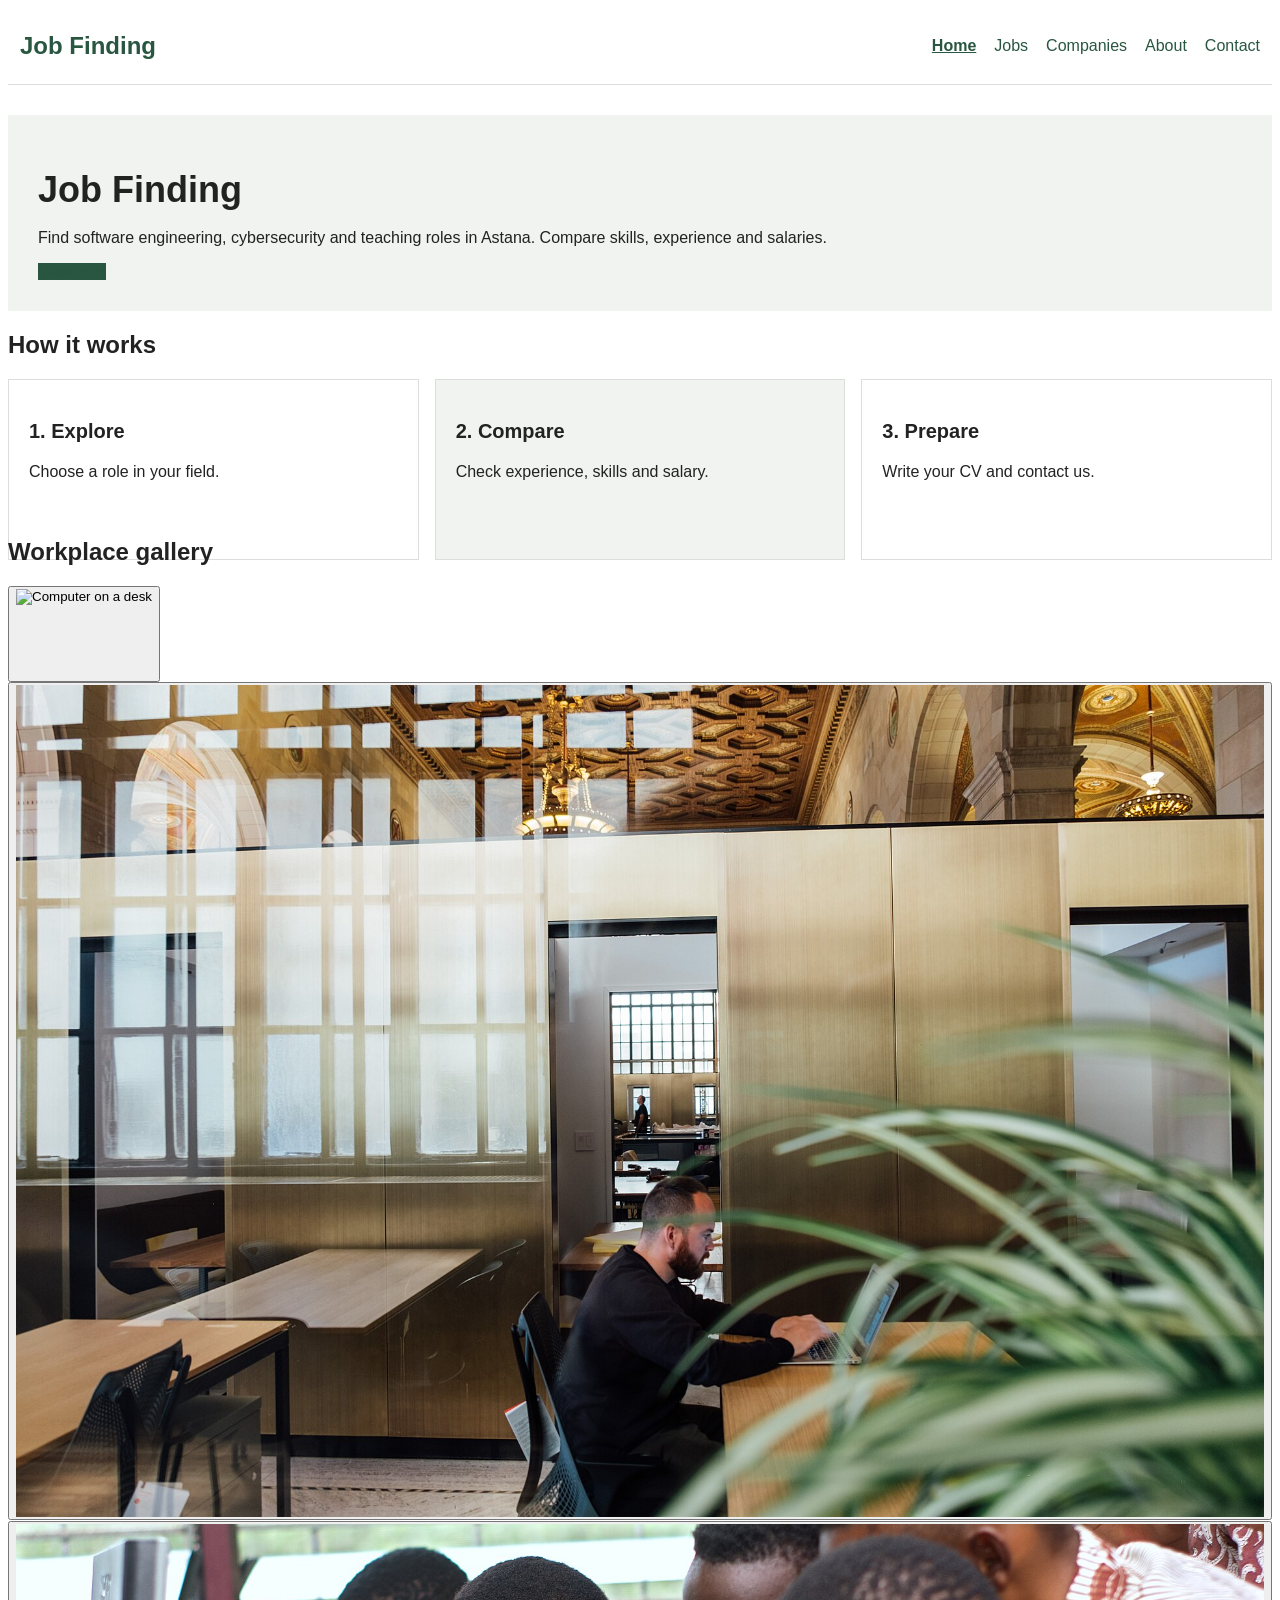
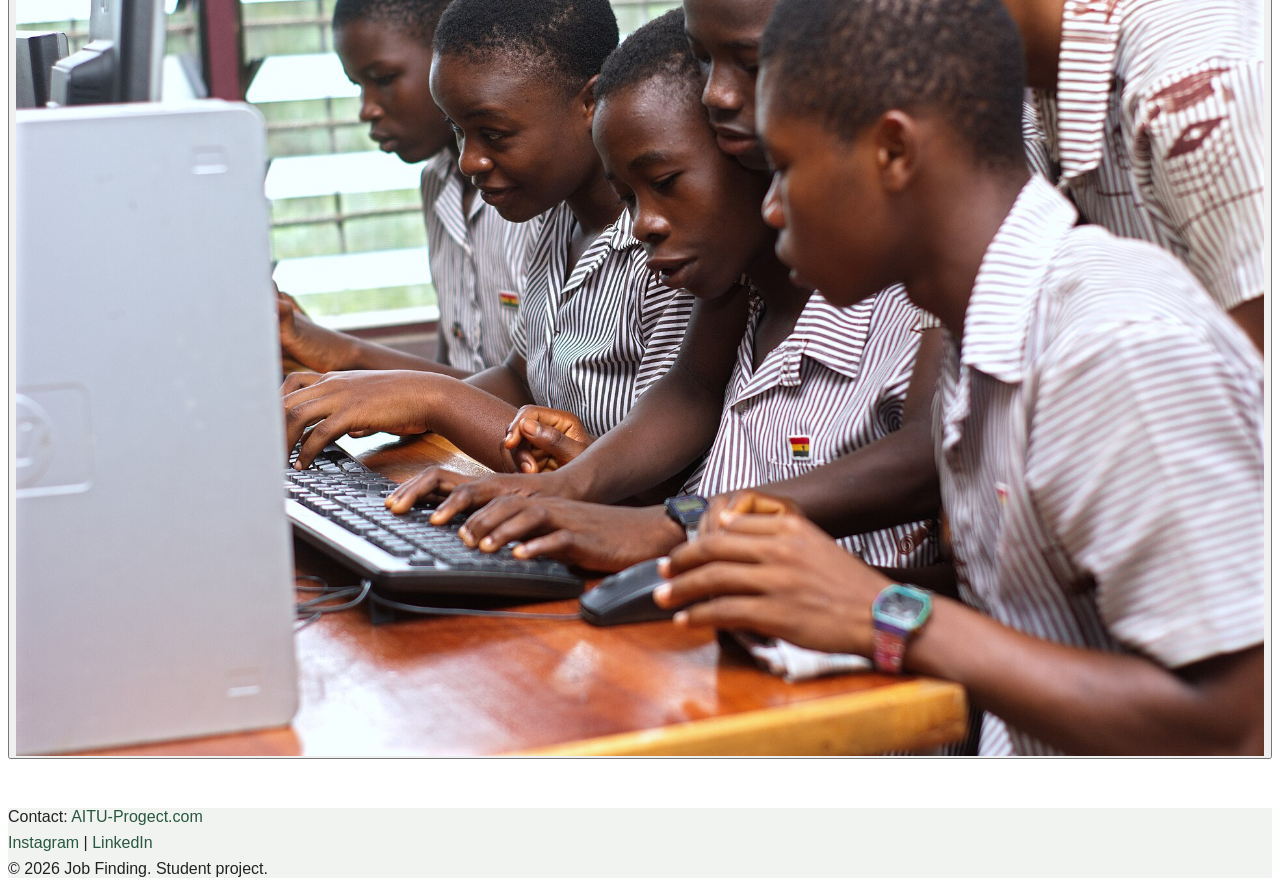
==== index.html @ 7cf2845a "Endterm" ====
<!DOCTYPE html>
<html lang="en">

<head>
    <meta charset="UTF-8">
    <meta name="viewport" content="width=device-width, initial-scale=1.0">
    <title>Home - Job Finding</title>
    <link rel="stylesheet" href="css/bootstrap.min.css">
    <link rel="stylesheet" href="css/style.css">
    <script src="https://code.jquery.com/jquery-3.7.1.min.js"></script>
    <script src="js/script.js"></script>
</head>

<body>
    <header class="container">
        <a class="logo" href="index.html">Job Finding</a>
        <nav>
            <a class="active" href="index.html">Home</a>
            <a href="jobs.html">Jobs</a>
            <a href="companies.html">Companies</a>
            <a href="about.html">About</a>
            <a href="contact.html">Contact</a>
        </nav>
    </header>
    <main class="container">
        <div id="intro">
            <h1>Job Finding</h1>
            <p>Find software engineering, cybersecurity and teaching roles in Astana. Compare skills, experience and
                salaries.</p>
            <a class="btn btn-primary" href="jobs.html">View jobs</a>
        </div>
        <h2 class="mt-3">How it works</h2>
        <div class="steps">
            <div class="box">
                <h3>1. Explore</h3>
                <p>Choose a role in your field.</p>
            </div>
            <div class="box">
                <h3>2. Compare</h3>
                <p>Check experience, skills and salary.</p>
            </div>
            <div class="box">
                <h3>3. Prepare</h3>
                <p>Write your CV and contact us.</p>
            </div>
        </div>
        <section class="mt-4" aria-labelledby="gallery-title">
            <h2 id="gallery-title">Workplace gallery</h2>
            <div class="row g-3">
                <div class="col-12 col-sm-4">
                    <button type="button" class="gallery-thumb btn p-0 border w-100">
                        <img src="images/work.png" alt="Computer on a desk" loading="lazy">
                    </button>
                </div>
                <div class="col-12 col-sm-4">
                    <button type="button" class="gallery-thumb btn p-0 border w-100">
                        <img src="images/office.jpg" alt="Open office workspace" loading="lazy">
                    </button>
                </div>
                <div class="col-12 col-sm-4">
                    <button type="button" class="gallery-thumb btn p-0 border w-100">
                        <img src="images/computer-lab.jpg" alt="Students working at a computer" loading="lazy">
                    </button>
                </div>
            </div>
        </section>

        <dialog id="gallery-dialog" class="border-0 rounded p-3" aria-label="Workplace photo">
            <div class="d-flex justify-content-end mb-2">
                <button id="gallery-close" class="btn-close" type="button" aria-label="Close"></button>
            </div>
            <img id="gallery-photo" src="images/work.png" alt="Computer on a desk">
            <div class="d-flex justify-content-between mt-3">
                <button id="gallery-prev" class="btn btn-outline-secondary" type="button">← Previous</button>
                <button id="gallery-next" class="btn btn-outline-secondary" type="button">Next →</button>
            </div>
        </dialog>
    </main>
    <footer class="text-center p-4">
        <p>Contact: <a href="mailto:AITU-Progect.com">AITU-Progect.com</a></p>
        <a href="https://www.instagram.com/">Instagram</a> | <a href="https://www.linkedin.com/">LinkedIn</a>
        <p>© 2026 Job Finding. Student project.</p>
    </footer>
</body>

</html>
---- css/style.css ----
@font-face {
    font-family: JobFont;
    src: url("../fonts/font.ttf");
}

:root {
    --blue: #285640;
    --light: #f0f3f0;
    --text: #222;
}

body {
    font-family: JobFont, Arial, sans-serif;
    color: var(--text);
    background: #fff;
}

header {
    display: flex;
    justify-content: space-between;
    align-items: center;
    padding: 24px 12px;
    border-bottom: 1px solid #ddd;
}

.logo {
    font-size: 24px;
    font-weight: bold;
}

a {
    color: var(--blue);
    text-decoration: none;
}

nav {
    display: flex;
    gap: 18px;
    flex-wrap: wrap;
}

a:hover,
a:focus {
    text-decoration: underline;
}

.active {
    font-weight: bold;
    text-decoration: underline;
}

main {
    padding-top: 30px;
    padding-bottom: 40px;
    min-height: 65vh;
}

h1 {
    font-size: 36px;
    margin-bottom: 18px;
}

h2 {
    font-size: 24px;
}

h3 {
    font-size: 20px;
}

#intro {
    position: relative;
    background: var(--light);
    padding: 30px;
}

.tag {
    display: inline-block;
    color: var(--blue);
    margin-bottom: 12px;
    font-size: 14px;
}

.steps {
    display: grid;
    grid-template-columns: repeat(3, 1fr);
    gap: 16px;
}

.box {
    border: 1px solid #ddd;
    padding: 20px;
    height: 100%;
}

.steps .box:nth-child(2) {
    background: var(--light);
}

.btn-primary {
    background: var(--blue);
    border-color: var(--blue);
}

.btn-primary:hover,
.btn-primary:focus {
    background: #1c3c2d;
}

.work {
    width: 100%;
    max-width: 600px;
}

table {
    width: 100%;
    border-collapse: collapse;
}

th,
td {
    border: 1px solid #ccc;
    padding: 10px;
}

tr:nth-child(even) {
    background: var(--light);
}

form {
    max-width: 450px;
}

label {
    display: block;
    margin-top: 12px;
}

input {
    width: 100%;
    padding: 8px;
    border: 1px solid #aaa;
}

input:focus {
    outline: 2px solid var(--blue);
}

footer {
    background: var(--light);
}

footer p {
    margin: 8px 0;
}

@media (max-width: 992px) {
    .steps {
        grid-template-columns: repeat(2, 1fr);
    }

    h1 {
        font-size: 30px;
    }

    nav {
        gap: 12px;
    }
}

@media (max-width: 576px) {
    header {
        flex-direction: column;
        gap: 15px;
    }

    nav {
        justify-content: center;
    }

    .steps {
        grid-template-columns: 1fr;
    }

    h1 {
        font-size: 26px;
    }

    #intro {
        padding: 20px;
    }

    th,
    td {
        padding: 6px;
        font-size: 13px;
    }
}

.gallery-thumb img {
    display: block;
    width: 100%;
    aspect-ratio: 3 / 2;
    object-fit: cover;
}

#gallery-dialog {
    width: min(92vw, 800px);
}

#gallery-dialog::backdrop {
    background: rgb(0 0 0 / 75%);
}

#gallery-photo {
    display: block;
    width: 100%;
    max-height: 68vh;
    object-fit: contain;
}
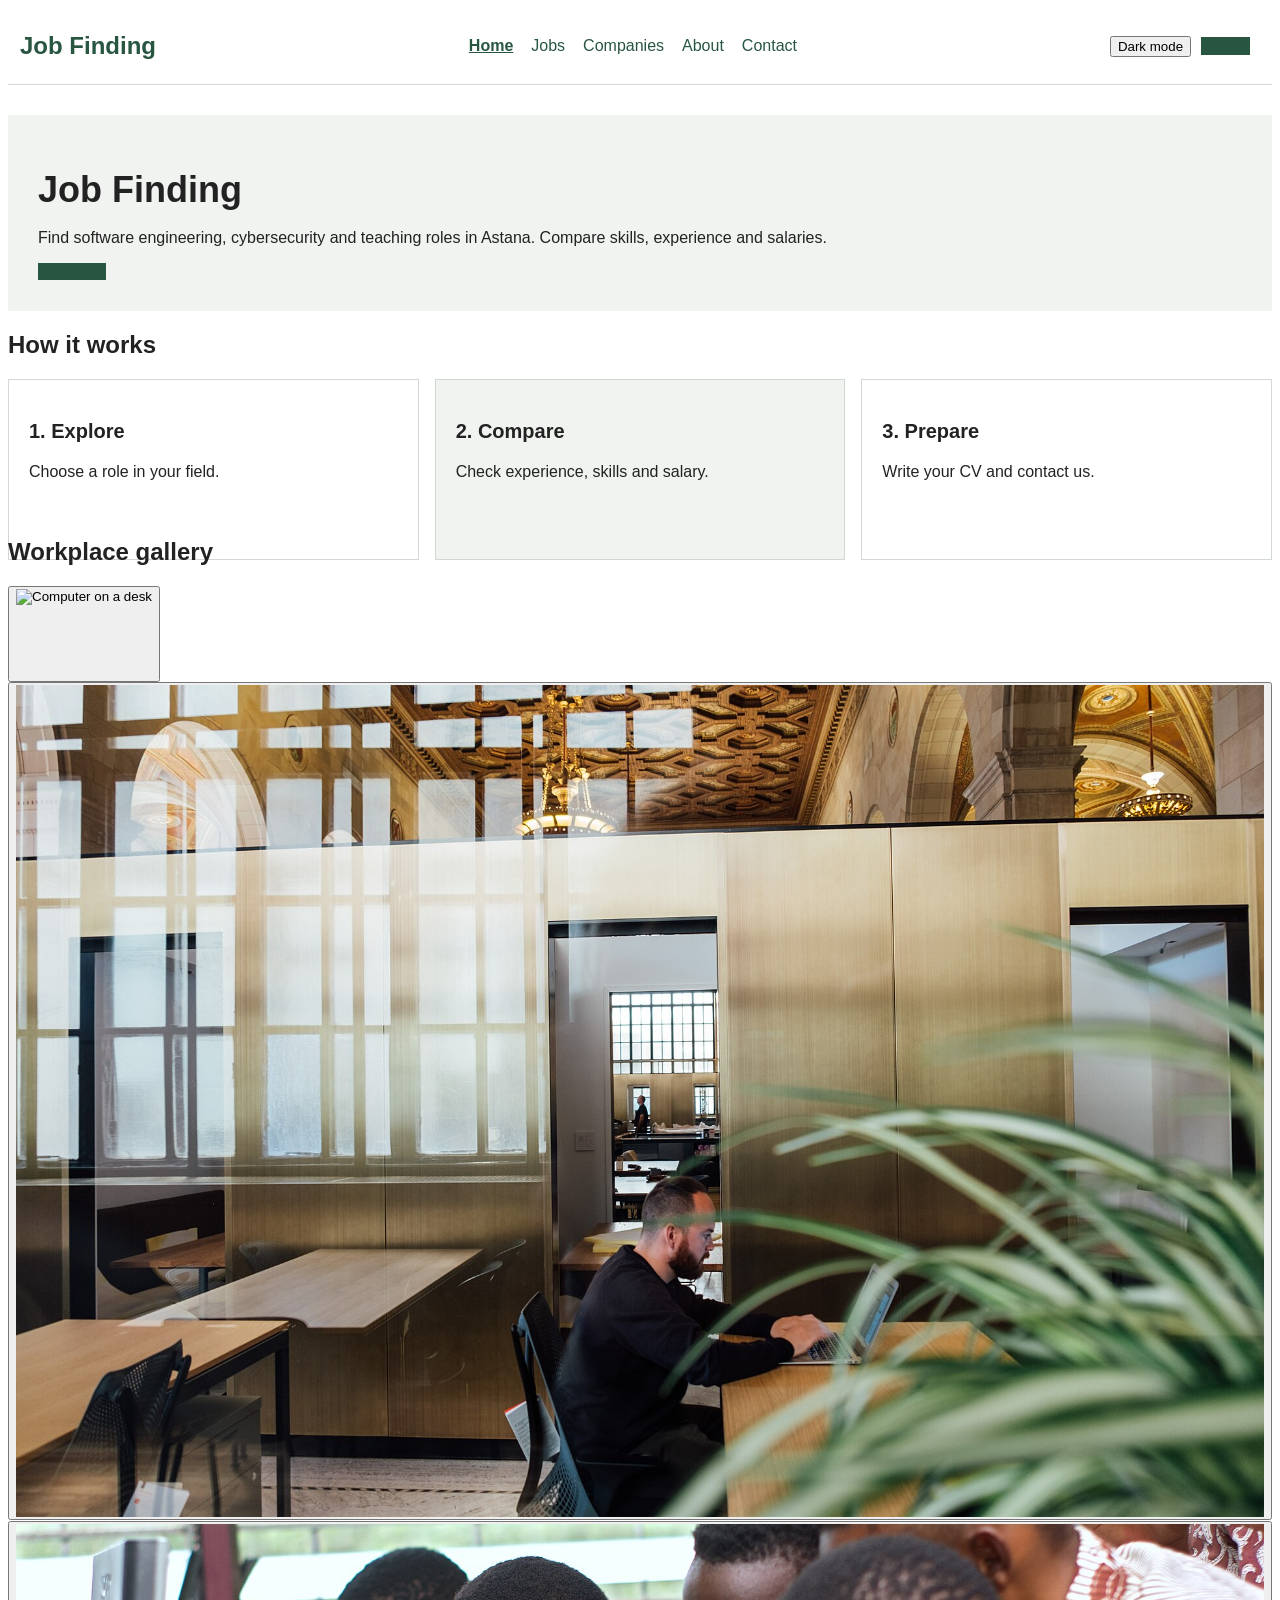
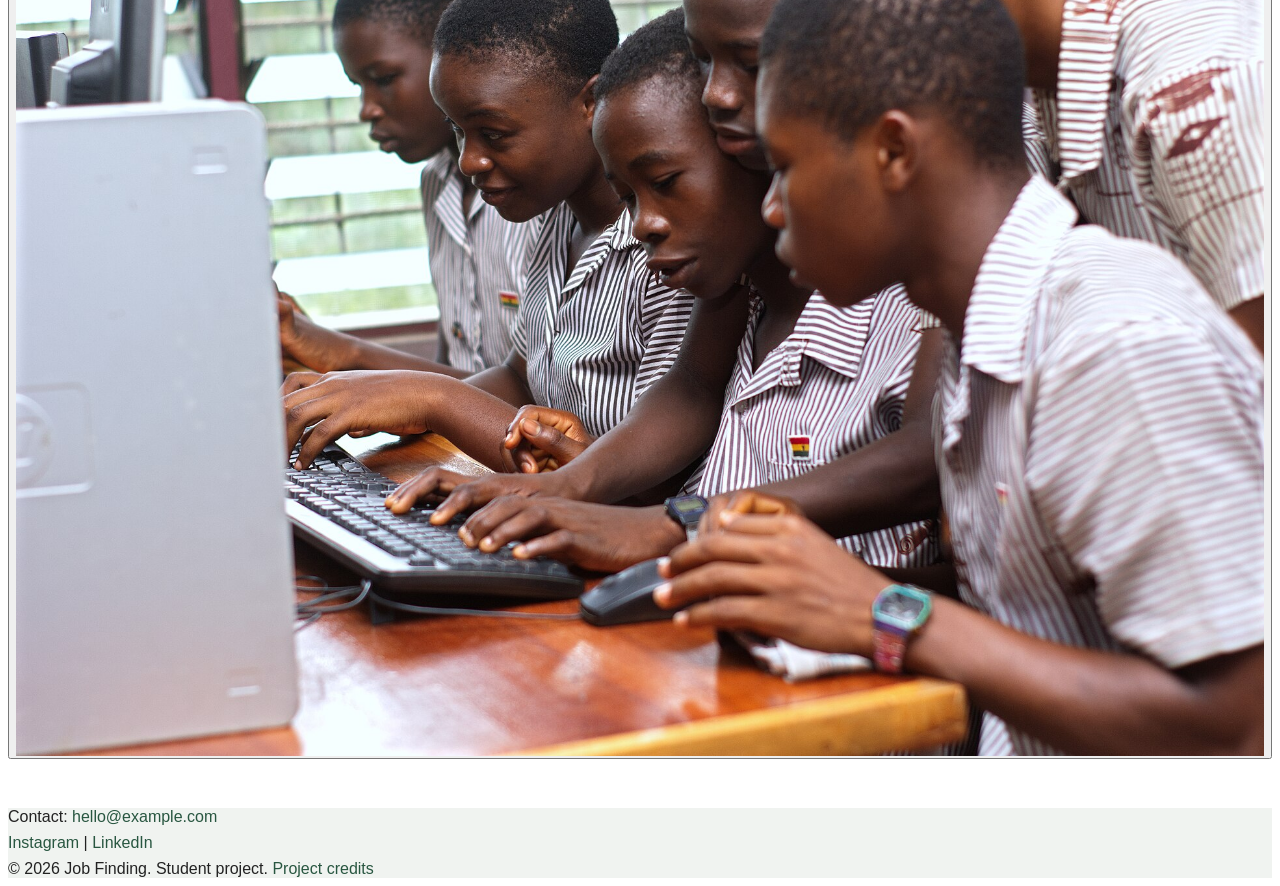
==== commit 32c7f235: "Add shared account and theme controls to Home Updated script tags to load jQuery and custom script w" ====
--- a/index.html
+++ b/index.html
@@ -7,8 +7,8 @@
     <title>Home - Job Finding</title>
     <link rel="stylesheet" href="css/bootstrap.min.css">
     <link rel="stylesheet" href="css/style.css">
-    <script src="https://code.jquery.com/jquery-3.7.1.min.js"></script>
-    <script src="js/script.js"></script>
+    <script src="js/jquery-3.7.1.min.js" defer></script>
+    <script src="js/script.js" defer></script>
 </head>
 
 <body>
@@ -21,6 +21,12 @@
             <a href="about.html">About</a>
             <a href="contact.html">Contact</a>
         </nav>
+        <div class="header-tools">
+            <button id="theme-toggle" class="btn btn-outline-secondary btn-sm" type="button" aria-pressed="false">Dark mode</button>
+            <a id="sign-in-link" href="contact.html#sign-in" class="btn btn-primary btn-sm">Sign in</a>
+            <span id="account-status" role="status"></span>
+            <button id="sign-out" class="btn btn-outline-secondary btn-sm" type="button" hidden>Sign out</button>
+        </div>
     </header>
     <main class="container">
         <div id="intro">
@@ -77,10 +83,10 @@
         </dialog>
     </main>
     <footer class="text-center p-4">
-        <p>Contact: <a href="mailto:AITU-Progect.com">AITU-Progect.com</a></p>
+        <p>Contact: <a href="mailto:hello@example.com">hello@example.com</a></p>
         <a href="https://www.instagram.com/">Instagram</a> | <a href="https://www.linkedin.com/">LinkedIn</a>
-        <p>© 2026 Job Finding. Student project.</p>
+        <p>© 2026 Job Finding. Student project. <a href="about.html#credits">Project credits</a></p>
     </footer>
 </body>
 
-</html>+</html>
--- a/css/style.css
+++ b/css/style.css
@@ -217,4 +217,112 @@
     width: 100%;
     max-height: 68vh;
     object-fit: contain;
-}+}
+
+#job-dialog {
+    width: min(92vw, 460px);
+}
+
+#job-dialog::backdrop {
+    background: rgb(0 0 0 / 65%);
+}
+/* Final project */
+:root {
+    --page: #ffffff;
+    --line: #d2d8d3;
+}
+html[data-bs-theme="dark"] {
+    --blue: #9cdbb9;
+    --light: #23352c;
+    --text: #edf4ef;
+    --page: #16221c;
+    --line: #506559;
+    color-scheme: dark;
+}
+body {
+    background: var(--page);
+}
+header {
+    flex-wrap: wrap;
+    gap: 18px;
+}
+.header-tools {
+    display: flex;
+    flex-wrap: wrap;
+    gap: 10px;
+    align-items: center;
+}
+#account-status {
+    font-size: 14px;
+    overflow-wrap: anywhere;
+}
+header, .box, th, td {
+    border-color: var(--line);
+}
+html[data-bs-theme="dark"] input,
+html[data-bs-theme="dark"] select,
+html[data-bs-theme="dark"] dialog {
+    background: var(--page);
+    color: var(--text);
+    border-color: var(--line);
+}
+html[data-bs-theme="dark"] .btn-primary {
+    background: #9cdbb9;
+    color: #14251b;
+    border-color: #9cdbb9;
+}
+html[data-bs-theme="dark"] .btn-primary:hover {
+    background: #b8ebcd;
+}
+html[data-bs-theme="dark"] .btn-outline-secondary {
+    color: #e1eee5;
+    border-color: #91aa9b;
+}
+html[data-bs-theme="dark"] .btn-outline-danger,
+html[data-bs-theme="dark"] .text-danger {
+    color: #ff9f9f !important;
+}
+html[data-bs-theme="dark"] .text-success {
+    color: #9cdbb9 !important;
+}
+.faq-item {
+    border-bottom: 1px solid var(--line);
+}
+.faq-item h3 {
+    margin: 0;
+}
+.faq-question {
+    display: flex;
+    justify-content: space-between;
+    align-items: center;
+    gap: 16px;
+    width: 100%;
+    border: 0;
+    padding: 18px 0;
+    background: transparent;
+    color: var(--text);
+    text-align: left;
+    font-size: 18px;
+}
+.faq-indicator {
+    color: var(--blue);
+    font-size: 24px;
+}
+.faq-answer {
+    display: none;
+    padding: 0 0 12px;
+}
+.remote-card {
+    overflow-wrap: anywhere;
+}
+[hidden] {
+    display: none !important;
+}
+@media (max-width: 576px) {
+    .header-tools {
+        justify-content: center;
+    }
+    #api-results .box {
+        padding: 16px;
+    }
+}
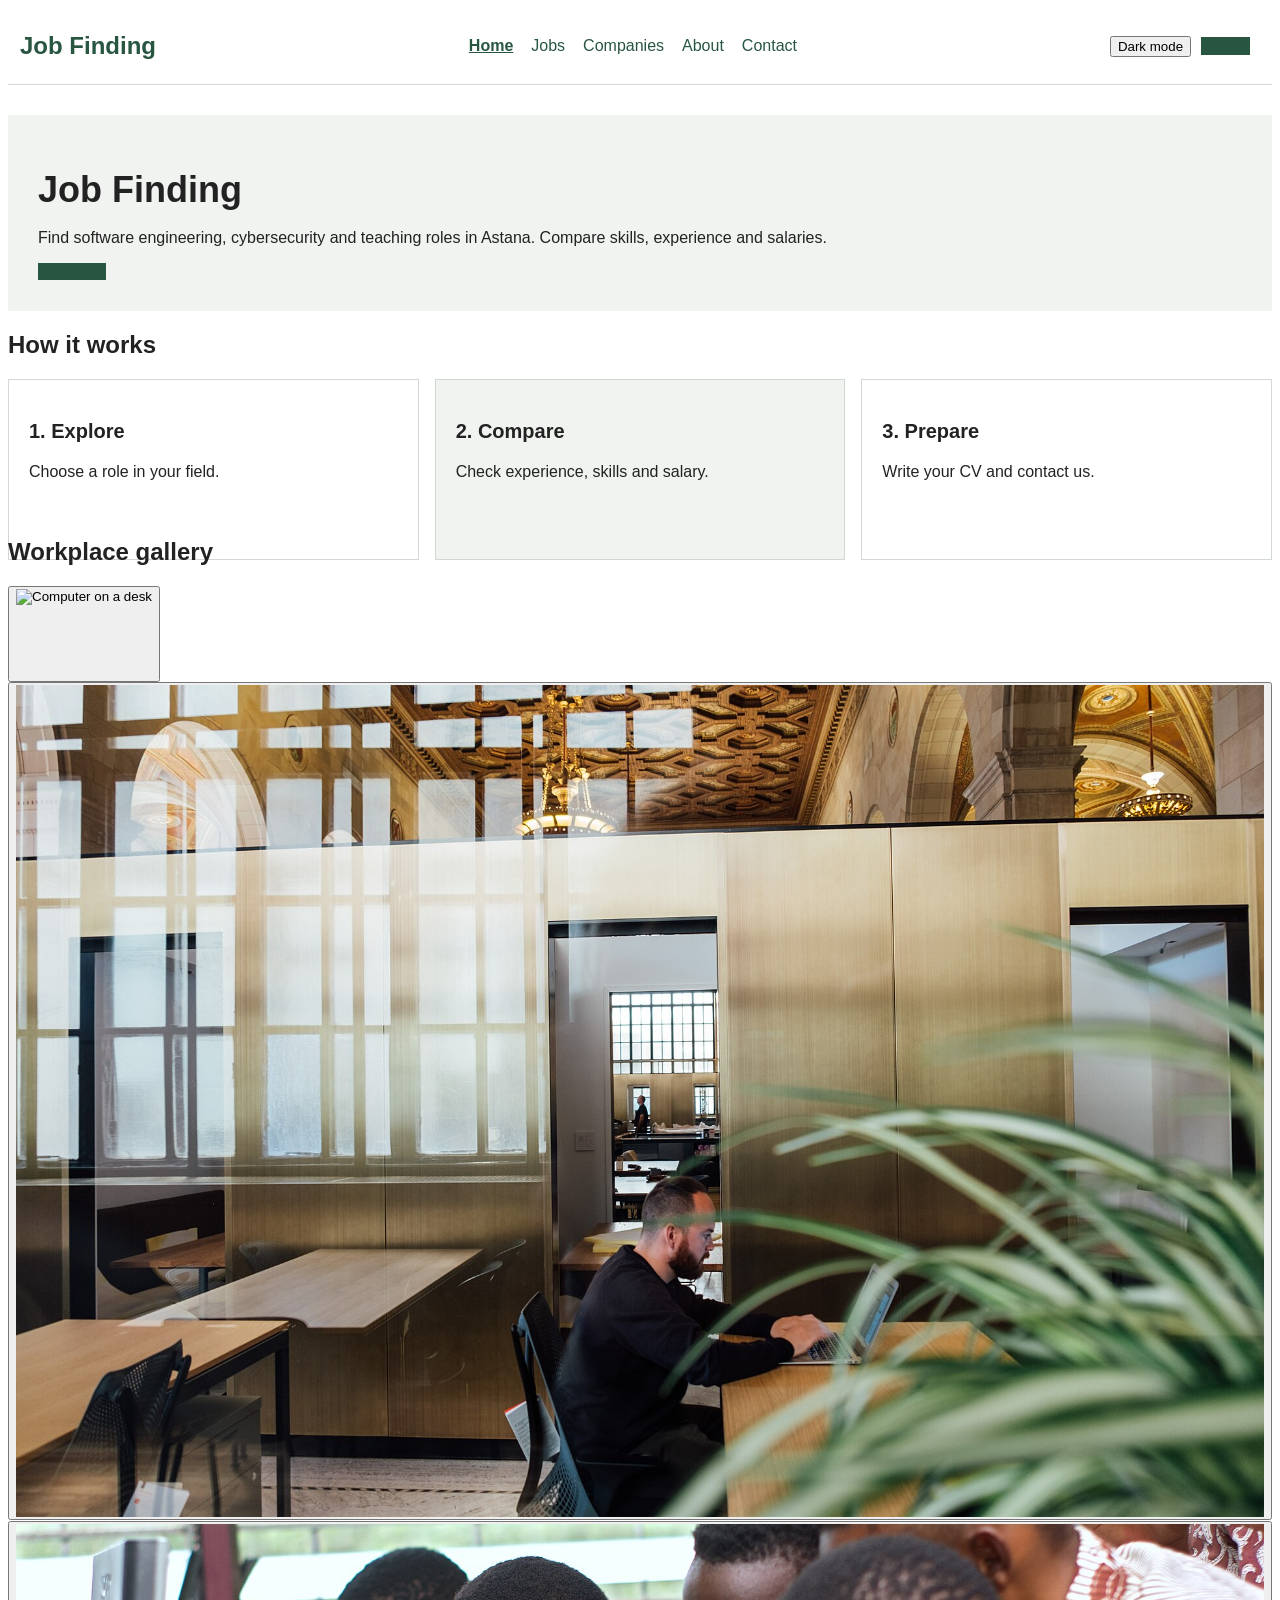
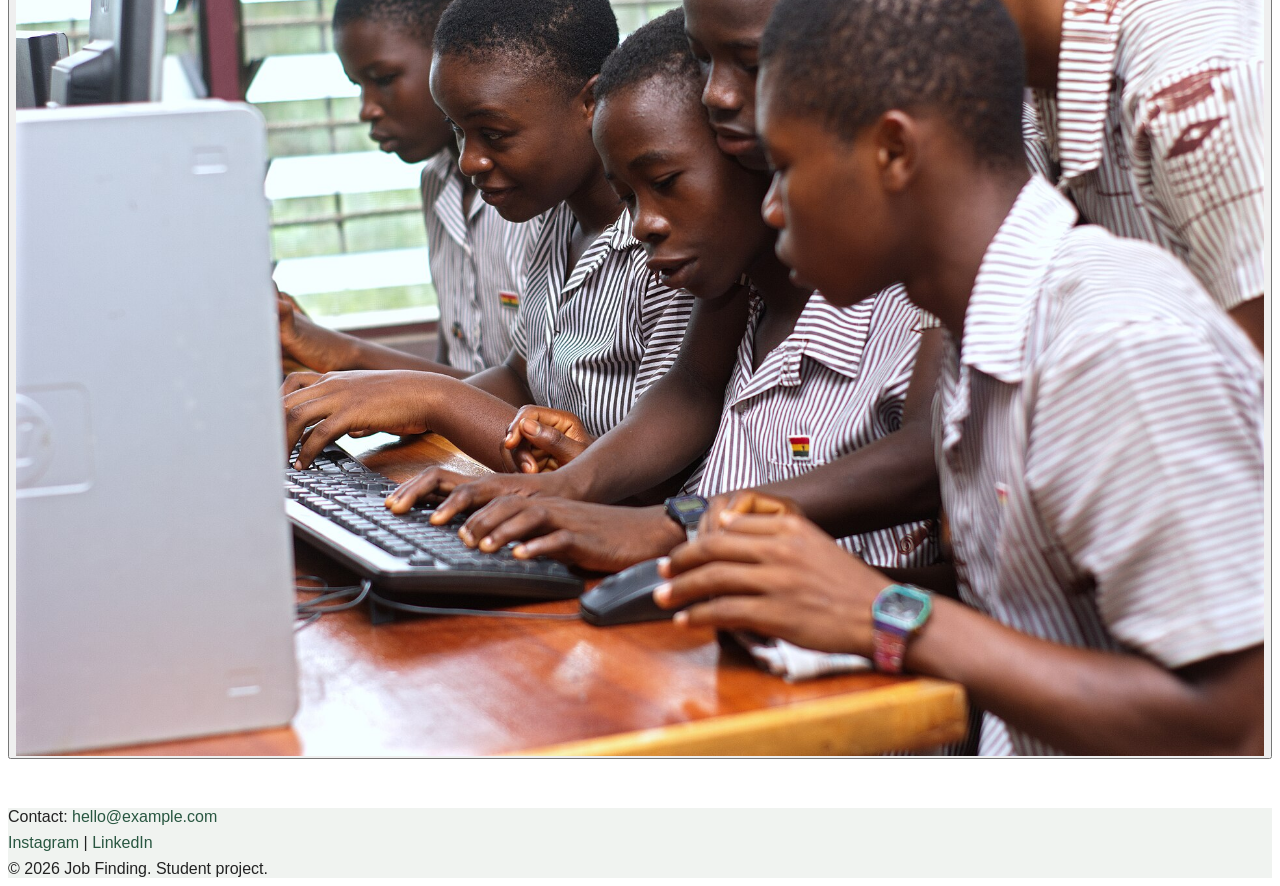
==== commit bb29c2a8: "Update footer content in index.html Removed project credits from the footer." ====
--- a/index.html
+++ b/index.html
@@ -6,9 +6,7 @@
     <meta name="viewport" content="width=device-width, initial-scale=1.0">
     <title>Home - Job Finding</title>
     <link rel="stylesheet" href="css/bootstrap.min.css">
-    <link rel="stylesheet" href="css/style.css">
-    <script src="js/jquery-3.7.1.min.js" defer></script>
-    <script src="js/script.js" defer></script>
+    <link rel="stylesheet" href="css/style.css?v=final1">
 </head>
 
 <body>
@@ -85,8 +83,10 @@
     <footer class="text-center p-4">
         <p>Contact: <a href="mailto:hello@example.com">hello@example.com</a></p>
         <a href="https://www.instagram.com/">Instagram</a> | <a href="https://www.linkedin.com/">LinkedIn</a>
-        <p>© 2026 Job Finding. Student project. <a href="about.html#credits">Project credits</a></p>
+        <p>© 2026 Job Finding. Student project.</p>
     </footer>
+    <script src="js/jquery-3.7.1.min.js?v=final1"></script>
+    <script src="js/script.js?v=final1"></script>
 </body>
 
 </html>
